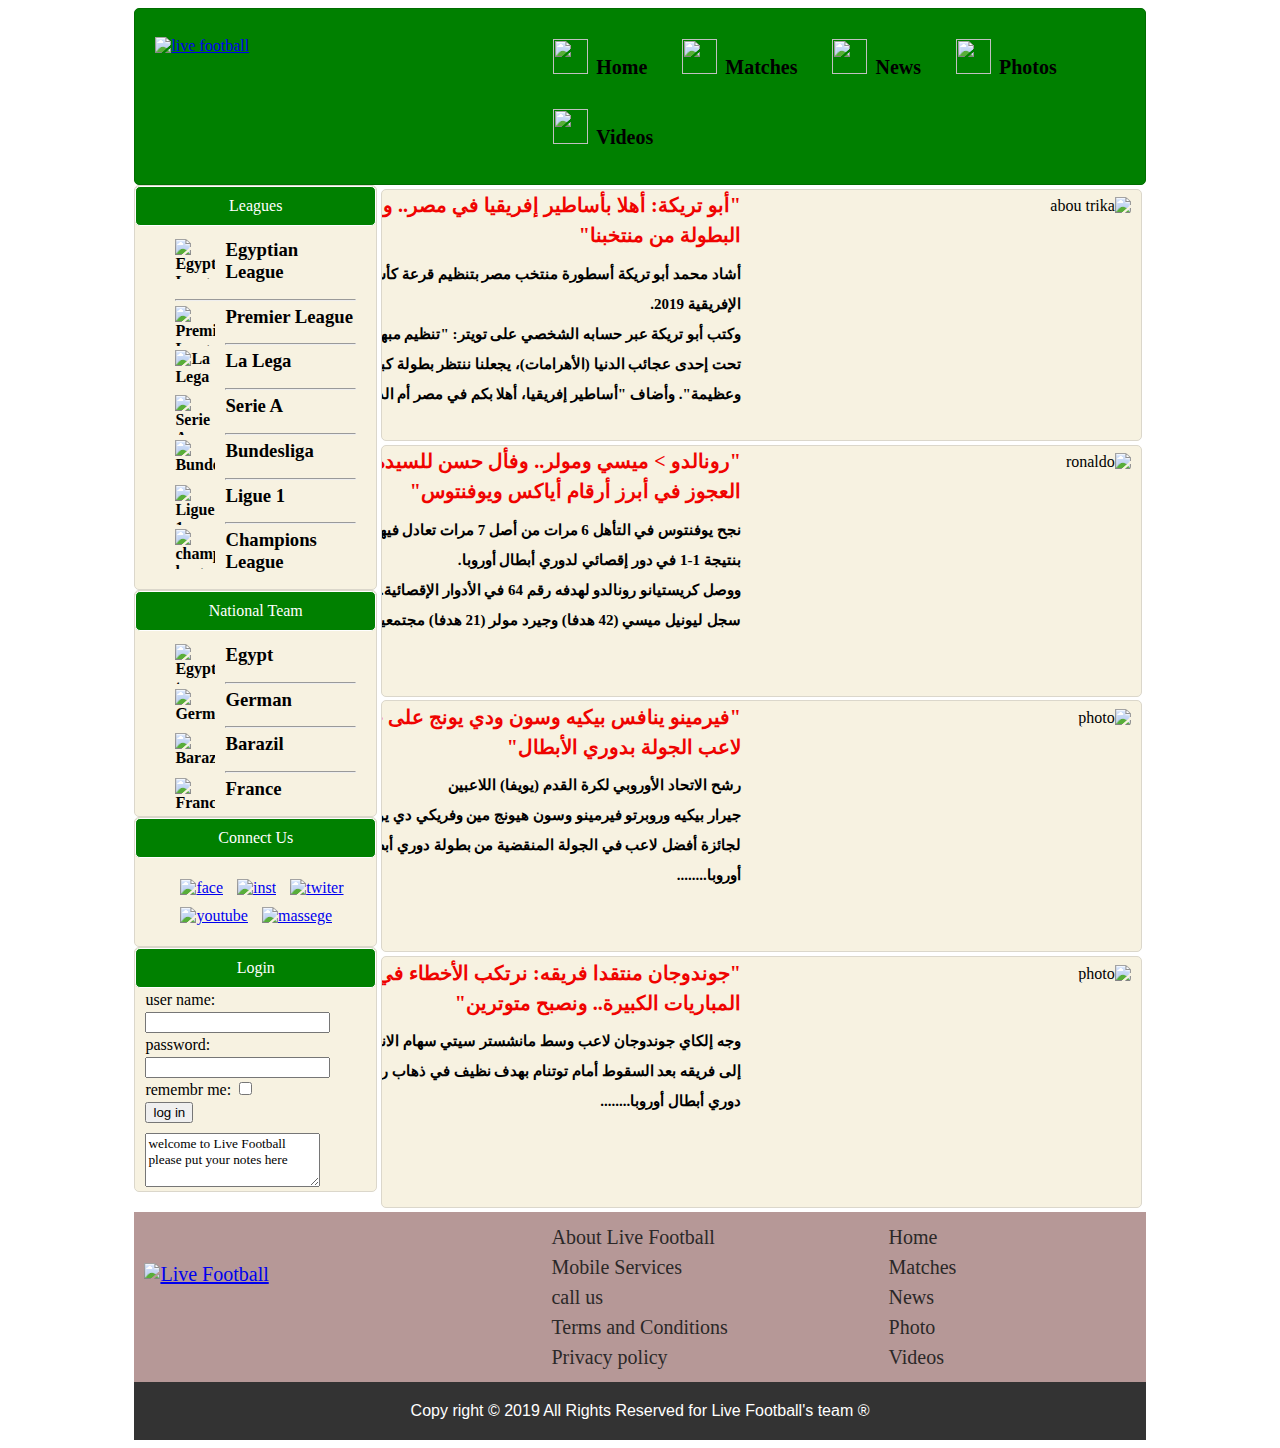
==== index.html @ ba1a85ee "added the structure" ====
﻿<!DOCTYPE html>
    <html lang="en">
        <head>
            <script>
              function sayhellow()
              {
                alert("are you sure you want go to videos ?");
              }
            </script>
            <style>
                body
                {
                    background-image:url("imges/abc.jpg");
                    background-size:cover;
                    direction:rtl;
                    background-attachment:fixed;
                }
            </style>
            <!--meta rules-->
            <meta charset="UTF-8" />
            <meta name="viewport" content="width=device-width, initial-scale=1.0">
            <title>live football</title>
        
            <!--fontaowesome-->
            <link href="css/fontawesome.min.css" rel="stylesheet" />
                        
            
            <!--css style file-->
            <link rel="stylesheet" href="css/text.css" />
        </head>
        <body>
            <div class="container">
                
                <!--start header-->
                
                <header>
                  <div class="logo"><a href="#"><img src="imges/logo.png" alt="live football" title="live football"></a></div>
                  <nav>
                    <ul>
                       <li><a id="div1" href="#"><img src="imges/home.png">Home</a></li>
                       <li><a id="div1" href="#"><img src="imges/match.png">Matches</a></li>
                       <li><a id="div1" href="#"><img src="imges/news.png">News</a></li>
                       <li><a id="div1" href="#"><img src="imges/photo.png">Photos</a></li>
                       <li><a id="div1" href="#" onclick="sayhellow();"><img src="imges/vid.png">Videos</a></li>
                    </ul>
                  </nav>
                </header>
                
                <!--end header-->
                
                <!--start content-->
                
                <div class="content">
                  <div class="sidebar">
                    
                    <!--start widget-->
                    
                    <div class="widget">
                       <a id="div1" href="#"><div class="title">Leagues</div></a>
                       <div class="data">
                         <ul>
                           <li><a id="div1" href="#"><img src="imges/eg-l.png" alt="Egyptian League"><h3>Egyptian League</h3></a></li><hr>
                           <li><a id="div1" href="#"><img src="imges/prm-l.png" alt="Premier League"><h3>Premier League<h3></a></li><hr>
                           <li><a id="div1" href="#"><img src="imges/la-l.png" alt="La Lega"><h3>La Lega</h3></a></li><hr>
                           <li><a id="div1" href="#"><img src="imges/sr-l.png" alt="Serie A"><h3>Serie A</h3></a></li><hr>
                           <li><a id="div1" href="#"><img src="imges/pn-l.png" alt="Bundesliga"><h3>Bundesliga</h3></a></li><hr>
                           <li><a id="div1" href="#"><img src="imges/l1-l.png" alt="Ligue 1"><h3>Ligue 1</h3></a></li><hr>
                           <li><a id="div1" href="#"><img src="imges/ch-l.png" alt="champions league"><h3>Champions League</h3></a></li>
                           
                         </ul>
                       </div>
                    </div>
                    
                    <!--end widget-->
                    
                    
                    <!--start widget-->
                    
                    <div class="widget">
                      <a id="div1" href="#"><div class="title">National Team</div></a>
                      <div class="data">
                        <ul>
                           <li><a id="div1" href="#"><img src="imges/egy-l.png" alt="Egyptian team"><h3>Egypt</h3></a></li><hr>
                           <li><a id="div1" href="#"><img src="imges/gr-l.png" alt="German"><h3>German</h3></a></li><hr>
                           <li><a id="div1" href="#"><img src="imges/ba-l.png" alt="Barazil"><h3>Barazil</h3></a></li><hr>
                           <li><a id="div1" href="#"><img src="imges/fr-l.png" alt="France"><h3>France</h3></a></li>
                        </ul>
                      </div>
                    </div>
                    
                    <!--end widget-->                    
                    
                    <!--start widget-->
                    
                    <div class="widget">
                      <div class="title">Connect Us</div>
                      <div class="social">
                        <ul>
                            <li><a href="#"><img src="imges/face.png" alt="face"></a></li>
                            <li><a href="#"><img src="imges/instegram.png" alt="inst"></a></li>
                            <li><a href="#"><img src="imges/twiter.png" alt="twiter"></a></li>
                            <li><a href="#"><img src="imges/youtube.png" alt="youtube"></a></li>
                            <li><a href="#"><img src="imges/massge.png" alt="massege"></a></li>
                        </ul>
                      </div>
                    </div>
                    
                    <!--end widget-->
                    
                    <!--start widget-->
                    
                    <div class="widget">
                      <div class="title">Login</div>
                      <div class="login">
                        <form action="#" method="get">
                            <label>user name:</label><br>
                            <input type="text" name="user name"><br>
                            <label>password:</label><br>
                            <input type="password" name="password"><br>
                            <label>remembr me:</label>
                            <input type="checkbox" name="remember me"><br>
                            <input type="submit" value="log in"><br>
                            <textarea name="comments" cols="20" rows="3">welcome to Live Football please put your notes here</textarea>
                        </form>
                      </div>
                    </div>
                    
                    <!--end widget-->                    
                    
                  </div>
                  
                  <div class="news">
                    
                    <div class="hostnews"> 
                      <a id="div1" href="#"><img src="imges/trika.jpg" alt="abou trika">
                      <div class="detiles"><div class="class">"أبو تريكة: أهلا بأساطير إفريقيا في مصر.. وننتظر البطولة من منتخبنا"</div></a>أشاد محمد أبو تريكة أسطورة منتخب مصر بتنظيم قرعة كأس الأمم الإفريقية 2019.<br>
                        وكتب أبو تريكة عبر حسابه الشخصي على تويتر: "تنظيم مبهر وجميل تحت إحدى عجائب الدنيا (الأهرامات)، يجعلنا ننتظر بطولة كبيرة وعظيمة".
                        وأضاف "أساطير إفريقيا، أهلا بكم في مصر أم الدنيا"........
                      </div>
                    </div>

                    <div class="hostnews"> 
                      <a id="div1" href="index2.html"><img src="imges/ronaldo.jpg" alt="ronaldo">
                      <div class="detiles"><div class="class">"رونالدو > ميسي ومولر.. وفأل حسن للسيدة العجوز في أبرز أرقام أياكس ويوفنتوس"</div></a>نجح يوفنتوس في التأهل 6 مرات من أصل 7 مرات تعادل فيها ذهابا بنتيجة 1-1 في دور إقصائي لدوري أبطال أوروبا.<br>
                            ووصل كريستيانو رونالدو لهدفه رقم 64 في الأدوار الإقصائية. أكثر مما سجل ليونيل ميسي (42 هدفا) وجيرد مولر (21 هدفا) مجتمعين.......
                            </div>
                    </div>
                   
                    <div class="hostnews"> 
                      <a id="div1" href="#"><img src="imges/c.jpg" alt="photo">
                      <div class="detiles"><div class="class">"فيرمينو ينافس بيكيه وسون ودي يونج على جائزة لاعب الجولة بدوري الأبطال"</div></a>رشح الاتحاد الأوروبي لكرة القدم (يويفا) اللاعبين <br>
                       جيرار بيكيه وروبرتو فيرمينو وسون هيونج مين وفريكي دي يونج لجائزة أفضل لاعب في الجولة المنقضية من بطولة دوري أبطال أوروبا........
                      </div>
                    </div>
                    
                    <div class="hostnews"> 
                      <a id="div1" href="#"><img src="imges/p.jpg" alt="photo">
                      <div class="detiles"><div class="class">"جوندوجان منتقدا فريقه: نرتكب الأخطاء في المباريات الكبيرة.. ونصبح متوترين"</div></a>
                      وجه إلكاي جوندوجان لاعب وسط مانشستر سيتي سهام الانتقادات إلى فريقه بعد السقوط أمام توتنام بهدف نظيف في ذهاب ربع نهائي دوري أبطال أوروبا........
                    </div>
                    </div>
                    
                  </div>

                </div>
                
                <!--end content-->
                
                <!--start footer-->
                
                <footer>
                   <div class="info">
                     <div class="part"><a href="index.html"><img src="imges/logo.png" alt="Live Football"></a></div>
                     <div class="part">
                       <ul>
                         <a id="div1" href="#"><li>About Live Football</li></a>
                         <a id="div1" href="#"><li>Mobile Services</li></a>
                         <a id="div1" href="#"><a id="div1" href="#"><li>call us</li></a>
                         <a id="div1" href="#"><li>Terms and Conditions</li></a>
                         <a id="div1" href="#"><li>Privacy policy</li></a>
                       </ul>
                     </div>
                     <div class="part">
                       <ul>
                         <a id="div1" href="#"><li>Home</li></a>
                         <a id="div1" href="#"><li>Matches</li></a>
                         <a id="div1" href="#"><li>News</li></a>
                         <a id="div1" href="#"><li>Photo</li></a>
                         <a id="div1" href="#"><li>Videos</li></a>
                       </ul>
                     </div>
                     
                   </div>
                   <div class="copyright">
                     Copy right &copy 2019   All Rights Reserved for Live Football's team &reg
                   </div>
                </footer>
                
                <!--end footer-->
                
            </div>
            <!--javascipt file-->

        </body>
    </html>
---- css/text.css ----
@import url("css/font.css");
.container
{
    width:80%;
    margin-right: 10%;
    margin-left: 10%;
    background:#FFF;
    border: 1px none;
    border-radius: 20px;
}

header
{
    direction: ltr;
    min-height:100px;
    background:#008000;
    overflow: hidden;
    border: 1px solid #006D00;
    border-radius: 5px;
}

header .logo
{
    width: 30%;
    float: left;
}

header .logo img
{
    width: 100%;
    margin: 28px 0 20px 20px;
}

header nav
{
    width: 70%;
    float: right;

}

header nav ul
{
    margin-top: 15PX;
    margin-left: 100px; 
    padding: 0;
    list-style: none;
    font-weight: bold;
    font-family:cursive;
    font-size: 20px
}

#div1{
    text-decoration: none;
    color: #000
}
header nav ul li:hover{
    opacity: .5;
    transition: .5s all;
    animation-iteration-count:infinite    
}

footer .info  ul li:hover{
    opacity: .5;
    transition: .5s all;
    animation-iteration-count:infinite
}

header nav ul li
{
    display: inline-block;
    padding: 15px;
    margin: 0;
    text-decoration:none; 
}

header nav ul li img
{
    width: 35px;
    height: 35px;
    margin-bottom: -5px;
    margin-right: 8px;
}


.content
{
    min-height:500px;
    background:#fff;
    overflow: hidden;
  
}

.content .sidebar
{
    float: left;
    width: 24%;
    direction: ltr;
    overflow: hidden;
}

.content .sidebar .widget
{

    background: #F7F2E1;
    border: 1px solid #DBD7CB;
    border-radius: 5px;
}

.content .sidebar .widget .title
{
    background: green;
    color: #fff;
    padding: 10px 0;
    text-align: center;
    border: 1px solid #fff;
    border-radius: 5px;
    font-family:cursive
}


.content .sidebar .widget .data ul li img
{
    float: left;
    width: 40px;
    height: 40px;
    margin-right: 10px;
}

.content .sidebar .widget .data
{
    font-family:cursive;
    font-weight: bold;
    padding-right: 20px;
}

.content .sidebar .widget .data ul li
{
    margin-bottom: -3px;
}

.content .sidebar .widget .data ul li h3
{
    margin-top: -3px;
}

.content .sidebar .widget .social img
{
    width: 30px;
    height: 30px;
    padding: 5px;
    
}

.content .sidebar .widget ul
{
    list-style: none;
}


.content .sidebar .widget .social ul li
{
    display: inline-block;
}

.content .sidebar .widget .login form label
{
    font-weight: normal;
    font-family: tahoma;
    line-height: 150%  
}
.content .sidebar .widget .login form
{
    margin-left: 10px;
    
}
.content .sidebar .widget .login form textarea
{
    font-family: tahoma;
    max-width: 95%;
    max-height: 400px;
    min-width: 169px;
    margin-top: 10px;
}
.content .news
{
    float: right;
    width: 76%;
    background: #FFFFFF;
}

.content .news .hostnews
{

    height: 250px;
    border: 1px solid #DBD7CB;
    border-radius: 5px;
    margin: 0.5%;
    background: #F7F2E1;
    overflow: hidden

}

.content .news .hostnews img
{
    width: 40%;
    height: 90%;
    border: 1px;
    border-radius: 5px;
    margin: 1% 10px -180px 40px;

}

.content .news .hostnews .class
{

    width: 100%;
    direction: rtl;
    margin-top: -6%;
    margin-bottom: 2%;
    font-family: 'NotoNaskhArabicUI-Bold',serif;
    text-align: right;
    font-weight: bold;
    color: #EF0300;
    line-height: 150%;
    font-size: 20px

}
.content .news .hostnews .detiles
{
    
    width: 55%;
    margin-top: -10px;
    margin-right: 400px;
    font-style:normal;
    text-align:right;
    font-size: 15px;
    font-weight: bold;
    line-height: 200%;
}

footer
{
    min-height:100px;
    background:#676767;
}

footer .info
{
    background: #b69897;
    direction: ltr;
    margin-bottom: 0px;
    overflow: hidden;
}

footer .info .part
{
    width: 33.333333%;
    font-size: 20px;
    font-family:cursive;
    float: left;
}

footer .info .part img
{
    width: 90%;
    margin-top:15%;
    margin-left: 10px
}

footer .info  ul
{
    margin-top: 10px;
    margin-left: 40px;
    margin-bottom: 10px;
    list-style: none;
}

footer .info  ul li
{
    line-height: 150%;
    color: #2B2828;
}
footer .copyright
{
    background:#333;
    text-align:center;
    color:#fff;
    padding:20px;
    font-family: arial,tahoma;
    direction: ltr 
}
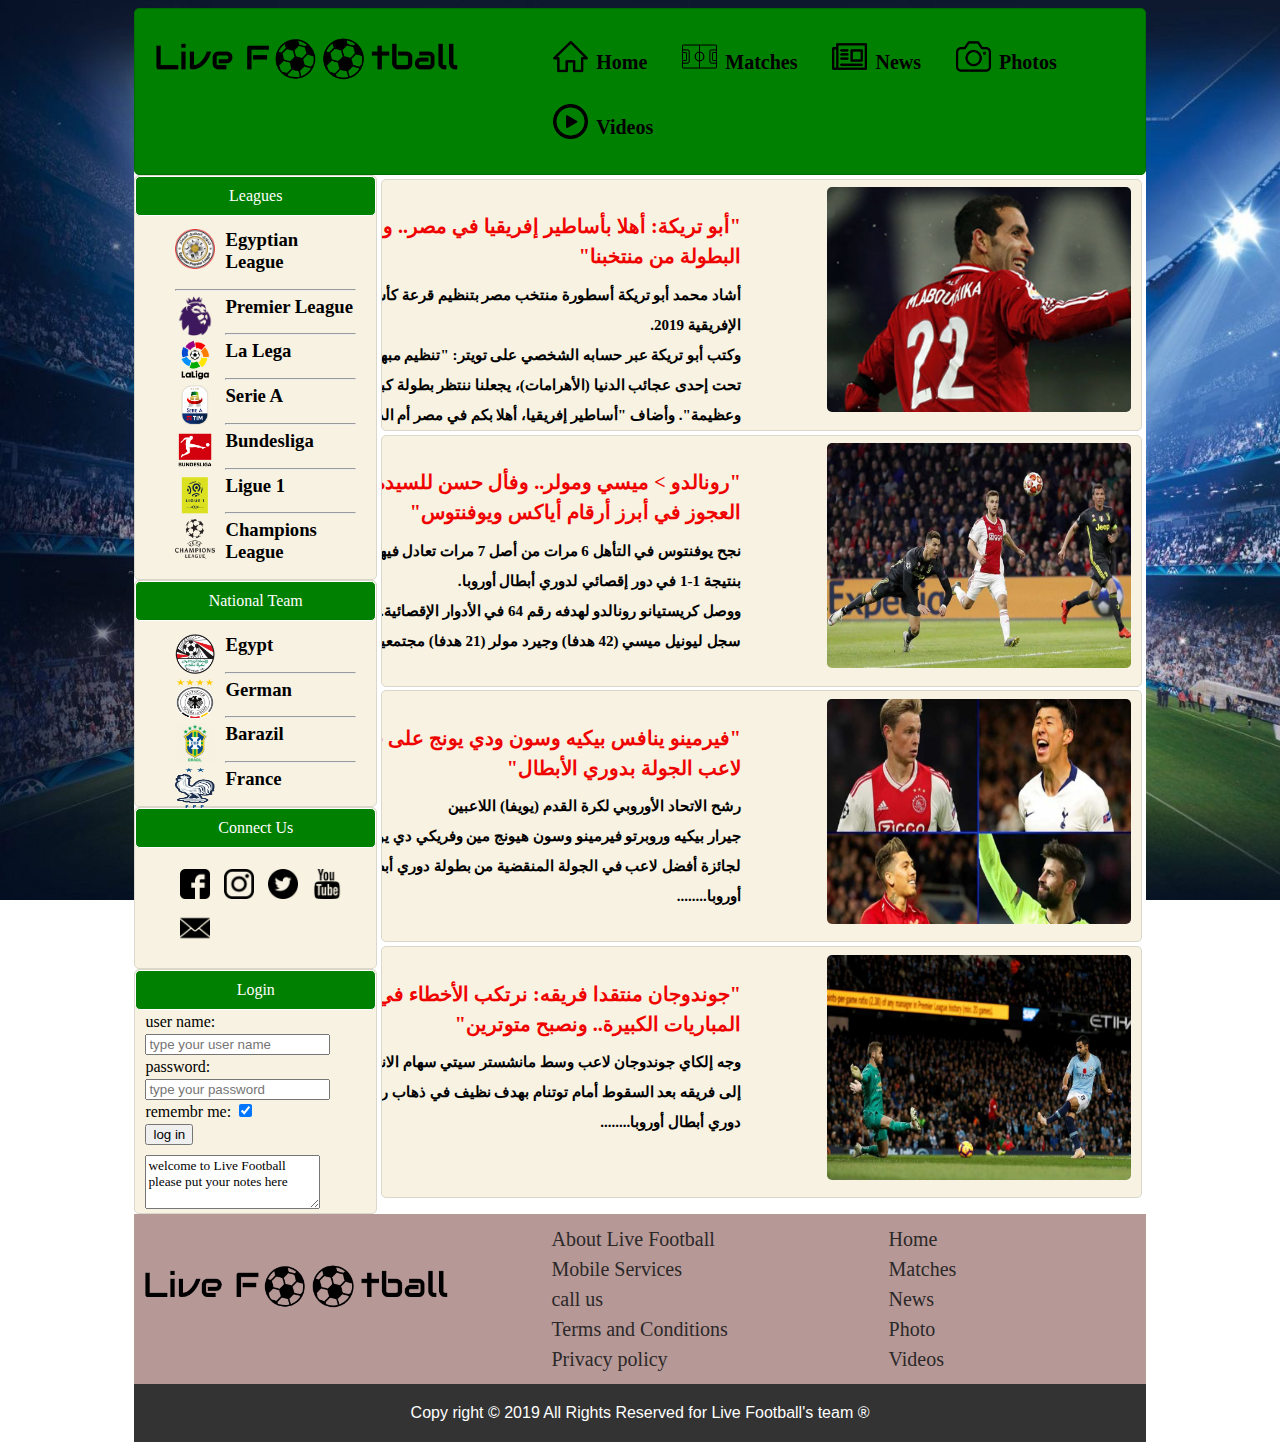
==== commit 9265e15f: "added the icons" ====
--- a/index.html
+++ b/index.html
@@ -114,11 +114,11 @@
                       <div class="login">
                         <form action="#" method="get">
                             <label>user name:</label><br>
-                            <input type="text" name="user name"><br>
+                            <input type="text" name="user name" placeholder="type your user name" value="" required><br>
                             <label>password:</label><br>
-                            <input type="password" name="password"><br>
+                            <input type="password" name="password" placeholder="type your password" value="" required><br>
                             <label>remembr me:</label>
-                            <input type="checkbox" name="remember me"><br>
+                            <input type="checkbox" name="remember me" value="remember" checked><br>
                             <input type="submit" value="log in"><br>
                             <textarea name="comments" cols="20" rows="3">welcome to Live Football please put your notes here</textarea>
                         </form>
